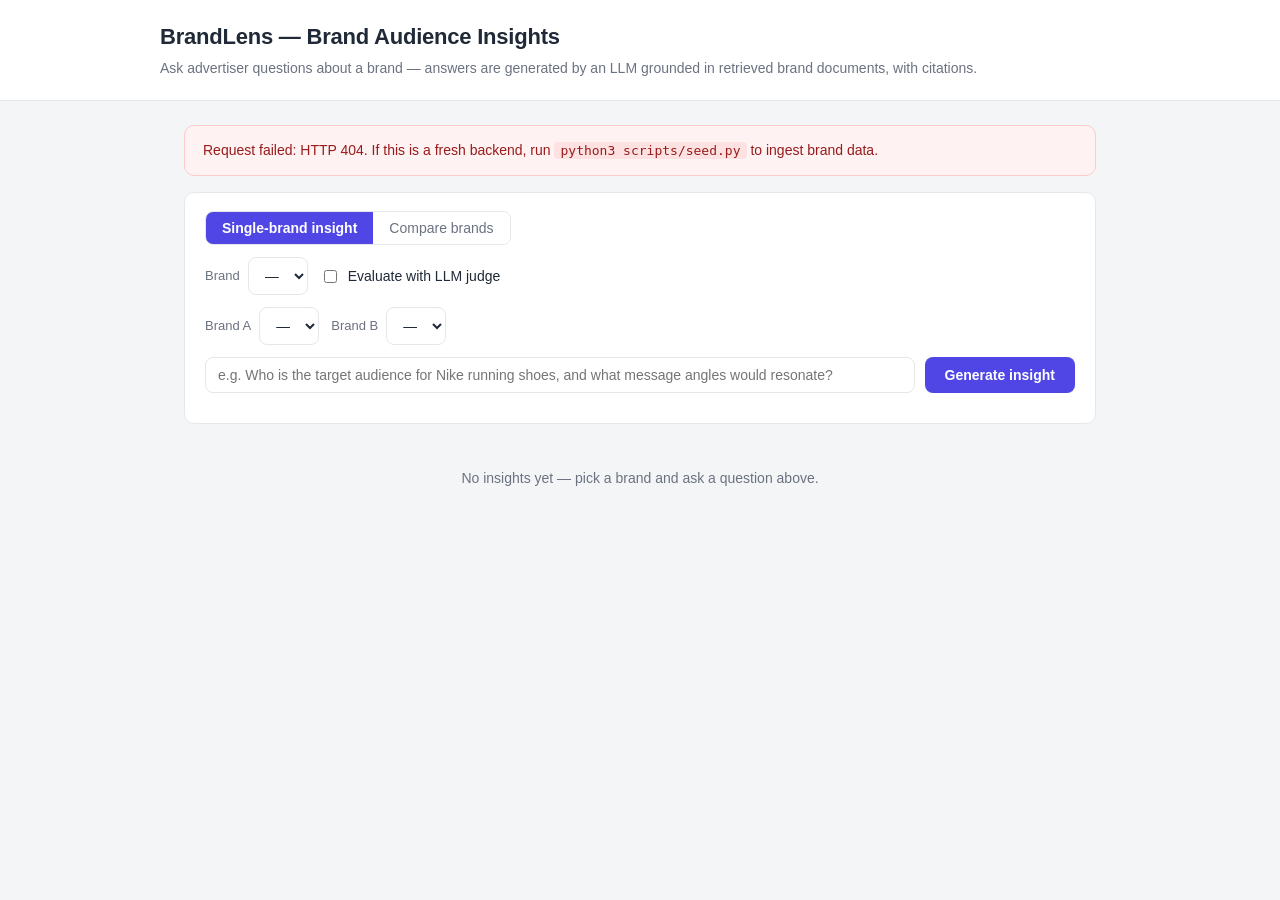
==== src/main/resources/static/index.html @ 87327b02 "BrandLens: brand insights service (Spring Boot + pgvector + Ollama)" ====
<!DOCTYPE html>
<html lang="en">
<head>
<meta charset="utf-8">
<meta name="viewport" content="width=device-width, initial-scale=1">
<title>BrandLens — Brand Audience Insights</title>
<style>
  :root {
    --bg: #f4f5f7;
    --card: #ffffff;
    --ink: #1f2937;
    --muted: #6b7280;
    --line: #e5e7eb;
    --accent: #4f46e5;
    --accent-soft: #eef2ff;
    --good: #16a34a;
    --warn: #d97706;
    --bad: #dc2626;
  }
  * { box-sizing: border-box; }
  body {
    margin: 0;
    background: var(--bg);
    color: var(--ink);
    font-family: -apple-system, BlinkMacSystemFont, "Segoe UI", Roboto, Helvetica, Arial, sans-serif;
    line-height: 1.55;
  }
  header {
    background: var(--card);
    border-bottom: 1px solid var(--line);
    padding: 20px 24px;
  }
  header .wrap { max-width: 960px; margin: 0 auto; }
  header h1 { margin: 0; font-size: 22px; font-weight: 700; letter-spacing: -0.01em; }
  header p { margin: 4px 0 0; color: var(--muted); font-size: 14px; }
  main { max-width: 960px; margin: 0 auto; padding: 24px; }
  .card {
    background: var(--card);
    border: 1px solid var(--line);
    border-radius: 10px;
    padding: 18px 20px;
    margin-bottom: 16px;
  }
  .controls-row { display: flex; flex-wrap: wrap; gap: 12px; align-items: center; margin-bottom: 12px; }
  .controls-row:last-child { margin-bottom: 0; }
  .tabs { display: inline-flex; border: 1px solid var(--line); border-radius: 8px; overflow: hidden; }
  .tabs button {
    border: 0; background: var(--card); padding: 8px 16px; font-size: 14px;
    cursor: pointer; color: var(--muted);
  }
  .tabs button.active { background: var(--accent); color: #fff; font-weight: 600; }
  label.field { font-size: 13px; color: var(--muted); display: inline-flex; align-items: center; gap: 8px; }
  select, input[type="text"] {
    font-size: 14px; padding: 9px 12px; border: 1px solid var(--line);
    border-radius: 8px; background: #fff; color: var(--ink);
  }
  select:focus, input[type="text"]:focus { outline: 2px solid var(--accent-soft); border-color: var(--accent); }
  .ask-row { display: flex; gap: 10px; }
  .ask-row input { flex: 1; }
  button.primary {
    background: var(--accent); color: #fff; border: 0; border-radius: 8px;
    padding: 10px 20px; font-size: 14px; font-weight: 600; cursor: pointer; white-space: nowrap;
  }
  button.primary:disabled { opacity: 0.55; cursor: default; }
  button.ghost {
    background: transparent; border: 1px solid var(--line); border-radius: 8px;
    padding: 10px 14px; font-size: 14px; cursor: pointer; color: var(--muted);
  }
  .check { font-size: 14px; color: var(--ink); display: inline-flex; align-items: center; gap: 8px; cursor: pointer; }
  .profile { font-size: 13px; color: var(--muted); }
  .profile strong { color: var(--ink); }
  .profile .tags { display: flex; flex-wrap: wrap; gap: 6px; margin-top: 6px; }
  .profile .tag {
    background: var(--accent-soft); color: var(--accent); border-radius: 999px;
    padding: 2px 10px; font-size: 12px;
  }
  #error-banner {
    background: #fef2f2; border: 1px solid #fecaca; color: #991b1b;
    border-radius: 10px; padding: 14px 18px; margin-bottom: 16px; font-size: 14px;
  }
  #error-banner code { background: #fee2e2; padding: 1px 6px; border-radius: 4px; font-size: 13px; }
  .turn { margin-bottom: 16px; }
  .q {
    background: var(--accent-soft); border-radius: 10px; padding: 12px 16px;
    font-size: 15px; font-weight: 600; margin-bottom: 8px;
  }
  .q .who { display: block; font-size: 12px; font-weight: 400; color: var(--muted); margin-bottom: 2px; }
  .a { background: var(--card); border: 1px solid var(--line); border-radius: 10px; padding: 16px 18px; }
  .a .who { font-size: 12px; color: var(--muted); margin-bottom: 8px; }
  .a .body { font-size: 14.5px; white-space: pre-wrap; }
  .sources { margin-top: 14px; border-top: 1px dashed var(--line); padding-top: 10px; }
  .sources h4 { margin: 0 0 6px; font-size: 12px; text-transform: uppercase; letter-spacing: 0.05em; color: var(--muted); }
  .sources ul { margin: 0; padding-left: 18px; font-size: 13px; color: var(--muted); }
  .eval { margin-top: 14px; border-top: 1px dashed var(--line); padding-top: 12px; }
  .eval h4 { margin: 0 0 10px; font-size: 12px; text-transform: uppercase; letter-spacing: 0.05em; color: var(--muted); }
  .score-row { display: flex; align-items: center; gap: 10px; margin-bottom: 8px; font-size: 13px; }
  .score-row .lbl { width: 110px; flex-shrink: 0; }
  .segs { display: inline-flex; gap: 3px; }
  .seg { width: 22px; height: 10px; border-radius: 3px; background: var(--line); }
  .seg.on { background: var(--good); }
  .seg.mid { background: var(--warn); }
  .seg.off { background: var(--bad); }
  .seg.na { background: var(--line); }
  .score-num { font-weight: 700; min-width: 36px; }
  .rationale { font-size: 13px; color: var(--muted); margin: 2px 0 10px 120px; }
  .spinner {
    display: inline-block; width: 14px; height: 14px; margin-right: 8px;
    border: 2px solid var(--line); border-top-color: var(--accent);
    border-radius: 50%; animation: spin 0.8s linear infinite; vertical-align: -2px;
  }
  @keyframes spin { to { transform: rotate(360deg); } }
  #loading { text-align: center; color: var(--muted); font-size: 14px; padding: 12px; }
  .hint { font-size: 13px; color: var(--muted); }
  .empty { text-align: center; color: var(--muted); font-size: 14px; padding: 28px 0; }
</style>
</head>
<body>
<header>
  <div class="wrap">
    <h1>BrandLens &mdash; Brand Audience Insights</h1>
    <p>Ask advertiser questions about a brand &mdash; answers are generated by an LLM grounded in retrieved brand documents, with citations.</p>
  </div>
</header>
<main>
  <div id="error-banner" hidden></div>

  <div class="card">
    <div class="controls-row">
      <div class="tabs">
        <button id="tab-insight" class="active">Single-brand insight</button>
        <button id="tab-compare">Compare brands</button>
      </div>
    </div>
    <div class="controls-row" id="insight-controls">
      <label class="field">Brand
        <select id="brand-select"><option>Loading&hellip;</option></select>
      </label>
      <label class="check"><input type="checkbox" id="eval-toggle"> Evaluate with LLM judge</label>
    </div>
    <div class="controls-row" id="compare-controls" hidden>
      <label class="field">Brand A
        <select id="brandA-select"></select>
      </label>
      <label class="field">Brand B
        <select id="brandB-select"></select>
      </label>
    </div>
    <div class="controls-row ask-row">
      <input type="text" id="question" placeholder="e.g. Who is the target audience for Nike running shoes, and what message angles would resonate?">
      <button class="primary" id="ask-btn">Generate insight</button>
    </div>
    <div class="controls-row">
      <div class="profile" id="brand-profile"></div>
    </div>
  </div>

  <div id="thread"><div class="empty">No insights yet &mdash; pick a brand and ask a question above.</div></div>
  <div id="loading" hidden><span class="spinner"></span><span id="loading-text">Generating&hellip;</span></div>

  <div class="card" id="followup-card" hidden>
    <div class="controls-row ask-row">
      <input type="text" id="followup" placeholder="Ask a follow-up, e.g. What about their pricing strategy for that audience?">
      <button class="primary" id="followup-btn">Ask follow-up</button>
      <button class="ghost" id="clear-btn">New thread</button>
    </div>
    <div class="hint">Follow-ups reuse the conversation above as context (stateless <code>history[]</code>).</div>
  </div>
</main>

<script>
(function () {
  "use strict";
  var API = ""; // same origin — Spring Boot serves this page, no CORS issues
  var state = {
    mode: "insight",
    brands: [],          // ["nike", ...]
    profiles: {},       // brand -> profile JSON
    thread: [],         // [{role:"user"|"assistant", content, meta}]
    currentBrand: null,
    busy: false
  };

  var $ = function (id) { return document.getElementById(id); };
  var errBanner = $("error-banner"), threadEl = $("thread"),
      loadingEl = $("loading"), loadingText = $("loading-text");

  function showError(msg) {
    errBanner.innerHTML = msg;
    errBanner.hidden = false;
  }
  function clearError() { errBanner.hidden = true; errBanner.innerHTML = ""; }

  function setBusy(b, label) {
    state.busy = b;
    $("ask-btn").disabled = b;
    $("followup-btn").disabled = b;
    loadingEl.hidden = !b;
    if (b) loadingText.textContent = label || "Generating…";
  }

  async function api(path, body) {
    var res;
    try {
      res = await fetch(API + path, {
        method: body === undefined ? "GET" : "POST",
        headers: { "Content-Type": "application/json" },
        body: body === undefined ? undefined : JSON.stringify(body)
      });
    } catch (e) {
      throw new Error("network");
    }
    var data = null;
    try { data = await res.json(); } catch (e) { /* non-JSON */ }
    if (!res.ok) {
      var msg = (data && (data.message || data.error)) || ("HTTP " + res.status);
      throw new Error("api:" + msg);
    }
    return data;
  }

  function friendlyError(e) {
    if (e.message === "network") {
      return "Couldn&rsquo;t reach the backend at <code>localhost:8081</code>. " +
        "Is Spring Boot running? In a terminal:<br><code>cd ~/workspace/brandlens &amp;&amp; mvn spring-boot:run</code> " +
        "(and <code>python3 scripts/seed.py</code> once to load data).";
    }
    return "Request failed: " + escapeHtml(e.message.replace(/^api:/, "")) +
      ". If this is a fresh backend, run <code>python3 scripts/seed.py</code> to ingest brand data.";
  }

  function escapeHtml(s) {
    return String(s == null ? "" : s)
      .replace(/&/g, "&amp;").replace(/</g, "&lt;")
      .replace(/>/g, "&gt;").replace(/"/g, "&quot;");
  }

  // Minimal safe formatting: escape first, then **bold** and line breaks.
  function fmt(text) {
    var h = escapeHtml(text);
    h = h.replace(/\*\*([^*]+)\*\*/g, "<strong>$1</strong>");
    return h;
  }

  function displayName(brand) {
    var p = state.profiles[brand];
    return (p && p.displayName) || brand.charAt(0).toUpperCase() + brand.slice(1);
  }

  function fillSelect(sel, brands, selected) {
    sel.innerHTML = "";
    brands.forEach(function (b) {
      var o = document.createElement("option");
      o.value = b; o.textContent = displayName(b);
      if (b === selected) o.selected = true;
      sel.appendChild(o);
    });
  }

  async function loadBrands() {
    var brands = await api("/api/brands");
    if (!Array.isArray(brands) || !brands.length) throw new Error("api:empty brand list");
    state.brands = brands;
    fillSelect($("brand-select"), brands, brands[0]);
    fillSelect($("brandA-select"), brands, brands[0]);
    fillSelect($("brandB-select"), brands, brands.length > 1 ? brands[1] : brands[0]);
    // Preload profiles for display names + profile card.
    await Promise.all(brands.map(async function (b) {
      try { state.profiles[b] = await api("/api/brands/" + encodeURIComponent(b)); }
      catch (e) { /* profile optional */ }
    }));
    fillSelect($("brand-select"), brands, brands[0]);
    fillSelect($("brandA-select"), brands, brands[0]);
    fillSelect($("brandB-select"), brands, brands.length > 1 ? brands[1] : brands[0]);
    state.currentBrand = brands[0];
    renderProfile();
  }

  function renderProfile() {
    var el = $("brand-profile");
    var p = state.profiles[state.currentBrand];
    if (!p) { el.innerHTML = ""; return; }
    var tags = [];
    (p.products || []).slice(0, 4).forEach(function (x) { tags.push("<span class='tag'>" + escapeHtml(x) + "</span>"); });
    el.innerHTML =
      "<strong>" + escapeHtml(p.displayName || state.currentBrand) + "</strong>" +
      (p.tagline ? " &mdash; " + escapeHtml(p.tagline) : "") +
      (p.industry ? " <span class='hint'>(" + escapeHtml(p.industry) + ")</span>" : "") +
      (tags.length ? "<div class='tags'>" + tags.join("") + "</div>" : "");
  }

  function sourcesHtml(sources) {
    if (!sources || !sources.length) return "";
    var items = sources.map(function (s) {
      var doc = s.docId != null ? s.docId : ("chunk " + s.chunkId);
      var sim = (typeof s.score === "number") ? " (dist " + s.score.toFixed(3) + ")" : "";
      return "<li>" + escapeHtml(doc) + escapeHtml(sim) + "</li>";
    }).join("");
    return "<div class='sources'><h4>Sources</h4><ul>" + items + "</ul></div>";
  }

  function scoreSegs(score) {
    // score 1-5; -1 (or other) => n/a gray
    var out = "";
    for (var i = 1; i <= 5; i++) {
      var cls = "na";
      if (score >= 1 && score <= 5) {
        cls = i <= score ? (score >= 4 ? "on" : score >= 3 ? "mid" : "off") : "";
      }
      out += "<span class='seg " + cls + "'></span>";
    }
    return out;
  }

  function evalHtml(ev) {
    if (!ev) return "";
    function row(label, score, rationale) {
      var num = (score >= 1 && score <= 5) ? score + " / 5" : "n/a";
      return "<div class='score-row'><span class='lbl'>" + label + "</span>" +
        "<span class='segs'>" + scoreSegs(score) + "</span>" +
        "<span class='score-num'>" + num + "</span></div>" +
        (rationale ? "<div class='rationale'>" + escapeHtml(rationale) + "</div>" : "");
    }
    return "<div class='eval'><h4>LLM judge scores</h4>" +
      row("Groundedness", ev.groundedness, ev.groundednessRationale) +
      row("Relevance", ev.relevance, ev.relevanceRationale) + "</div>";
  }

  function renderThread() {
    if (!state.thread.length) {
      threadEl.innerHTML = "<div class='empty'>No insights yet &mdash; pick a brand and ask a question above.</div>";
      $("followup-card").hidden = true;
      return;
    }
    var html = "";
    state.thread.forEach(function (t) {
      if (t.role === "user") {
        html += "<div class='turn'><div class='q'><span class='who'>You asked" +
          (t.brandLabel ? " · " + escapeHtml(t.brandLabel) : "") + "</span>" +
          escapeHtml(t.content) + "</div></div>";
      } else {
        html += "<div class='turn'><div class='a'><div class='who'>BrandLens" +
          (t.brandLabel ? " · " + escapeHtml(t.brandLabel) : "") + "</div>" +
          "<div class='body'>" + fmt(t.content) + "</div>" +
          sourcesHtml(t.sources) + evalHtml(t.eval) + "</div></div>";
      }
    });
    threadEl.innerHTML = html;
    // Follow-up card only makes sense in single-brand insight mode.
    $("followup-card").hidden = !(state.mode === "insight" && state.thread.length);
    threadEl.lastElementChild.scrollIntoView({ behavior: "smooth", block: "nearest" });
  }

  function historyForApi() {
    return state.thread
      .filter(function (t) { return t.role === "user" || t.role === "assistant"; })
      .map(function (t) { return { role: t.role, content: t.content }; });
  }

  async function ask() {
    if (state.busy) return;
    var q = $("question").value.trim();
    if (!q) { $("question").focus(); return; }
    clearError();

    if (state.mode === "compare") {
      var a = $("brandA-select").value, b = $("brandB-select").value;
      if (a === b) { showError("Pick two <em>different</em> brands to compare."); return; }
      setBusy(true, "Comparing " + displayName(a) + " vs " + displayName(b) + "…");
      try {
        var res = await api("/api/compare", { brandA: a, brandB: b, question: q });
        state.thread.push({ role: "user", content: q, brandLabel: displayName(a) + " vs " + displayName(b) });
        state.thread.push({
          role: "assistant", content: res.comparison || "(empty response)",
          brandLabel: displayName(res.brandA || a) + " vs " + displayName(res.brandB || b),
          sources: (res.sourcesA || []).concat((res.sourcesB || []).map(function (s) {
            return { chunkId: s.chunkId, docId: s.docId, score: s.score };
          })),
          eval: null
        });
        // Tag compare sources per brand for the list.
        var last = state.thread[state.thread.length - 1];
        last.sourcesA = res.sourcesA || []; last.sourcesB = res.sourcesB || [];
        last.compareView = true;
        renderThreadCompare();
      } catch (e) { showError(friendlyError(e)); }
      setBusy(false);
      return;
    }

    // insight mode
    var brand = $("brand-select").value;
    var useEval = $("eval-toggle").checked;
    setBusy(true, useEval ? "Generating insight + judging…" : "Generating insight…");
    try {
      var body = { brand: brand, question: q, history: historyForApi() };
      var out = useEval ? await api("/api/insights/eval", body) : await api("/api/insights", body);
      state.thread.push({ role: "user", content: q, brandLabel: displayName(brand) });
      state.thread.push({
        role: "assistant",
        content: out.insight || "(empty response)",
        brandLabel: displayName(out.brand || brand),
        sources: out.sources || [],
        eval: useEval ? {
          groundedness: out.groundedness, groundednessRationale: out.groundednessRationale,
          relevance: out.relevance, relevanceRationale: out.relevanceRationale
        } : null
      });
      $("question").value = "";
      renderThread();
    } catch (e) { showError(friendlyError(e)); }
    setBusy(false);
  }

  // Compare answers get per-brand source lists instead of one merged list.
  function renderThreadCompare() {
    var html = "";
    state.thread.forEach(function (t) {
      if (t.role === "user") {
        html += "<div class='turn'><div class='q'><span class='who'>You asked" +
          (t.brandLabel ? " · " + escapeHtml(t.brandLabel) : "") + "</span>" +
          escapeHtml(t.content) + "</div></div>";
      } else if (t.compareView) {
        html += "<div class='turn'><div class='a'><div class='who'>BrandLens · " +
          escapeHtml(t.brandLabel) + "</div>" +
          "<div class='body'>" + fmt(t.content) + "</div>" +
          "<div class='sources'><h4>Sources — " + escapeHtml(displayName($("brandA-select").value)) +
          "</h4><ul>" + (t.sourcesA || []).map(function (s) {
            return "<li>" + escapeHtml(s.docId || ("chunk " + s.chunkId)) + "</li>";
          }).join("") + "</ul></div>" +
          "<div class='sources'><h4>Sources — " + escapeHtml(displayName($("brandB-select").value)) +
          "</h4><ul>" + (t.sourcesB || []).map(function (s) {
            return "<li>" + escapeHtml(s.docId || ("chunk " + s.chunkId)) + "</li>";
          }).join("") + "</ul></div>" +
          "</div></div>";
      } else {
        html += "<div class='turn'><div class='a'><div class='who'>BrandLens" +
          (t.brandLabel ? " · " + escapeHtml(t.brandLabel) : "") + "</div>" +
          "<div class='body'>" + fmt(t.content) + "</div>" +
          sourcesHtml(t.sources) + evalHtml(t.eval) + "</div></div>";
      }
    });
    threadEl.innerHTML = html;
    $("followup-card").hidden = true;
  }

  async function followup() {
    if (state.busy || state.mode !== "insight") return;
    var q = $("followup").value.trim();
    if (!q) { $("followup").focus(); return; }
    clearError();
    var brand = $("brand-select").value;
    var useEval = $("eval-toggle").checked;
    setBusy(true, useEval ? "Generating follow-up + judging…" : "Generating follow-up…");
    try {
      var body = { brand: brand, question: q, history: historyForApi() };
      var out = useEval ? await api("/api/insights/eval", body) : await api("/api/insights", body);
      state.thread.push({ role: "user", content: q, brandLabel: displayName(brand) });
      state.thread.push({
        role: "assistant",
        content: out.insight || "(empty response)",
        brandLabel: displayName(out.brand || brand),
        sources: out.sources || [],
        eval: useEval ? {
          groundedness: out.groundedness, groundednessRationale: out.groundednessRationale,
          relevance: out.relevance, relevanceRationale: out.relevanceRationale
        } : null
      });
      $("followup").value = "";
      renderThread();
    } catch (e) { showError(friendlyError(e)); }
    setBusy(false);
  }

  function setMode(mode) {
    state.mode = mode;
    $("tab-insight").classList.toggle("active", mode === "insight");
    $("tab-compare").classList.toggle("active", mode === "compare");
    $("insight-controls").hidden = mode !== "insight";
    $("compare-controls").hidden = mode !== "compare";
    $("brand-profile").style.display = mode === "insight" ? "" : "none";
    $("ask-btn").textContent = mode === "compare" ? "Compare brands" : "Generate insight";
    state.thread = [];
    renderThread();
  }

  // Events
  $("ask-btn").addEventListener("click", ask);
  $("question").addEventListener("keydown", function (e) { if (e.key === "Enter") ask(); });
  $("followup-btn").addEventListener("click", followup);
  $("followup").addEventListener("keydown", function (e) { if (e.key === "Enter") followup(); });
  $("clear-btn").addEventListener("click", function () { state.thread = []; renderThread(); });
  $("tab-insight").addEventListener("click", function () { setMode("insight"); });
  $("tab-compare").addEventListener("click", function () { setMode("compare"); });
  $("brand-select").addEventListener("change", function () {
    state.currentBrand = $("brand-select").value;
    state.thread = []; // avoid cross-brand history confusion
    renderProfile(); renderThread();
  });

  // Boot
  (async function () {
    try {
      await loadBrands();
    } catch (e) {
      showError(friendlyError(e));
      ["brand-select", "brandA-select", "brandB-select"].forEach(function (id) {
        $(id).innerHTML = "<option>—</option>";
      });
    }
  })();
})();
</script>
</body>
</html>
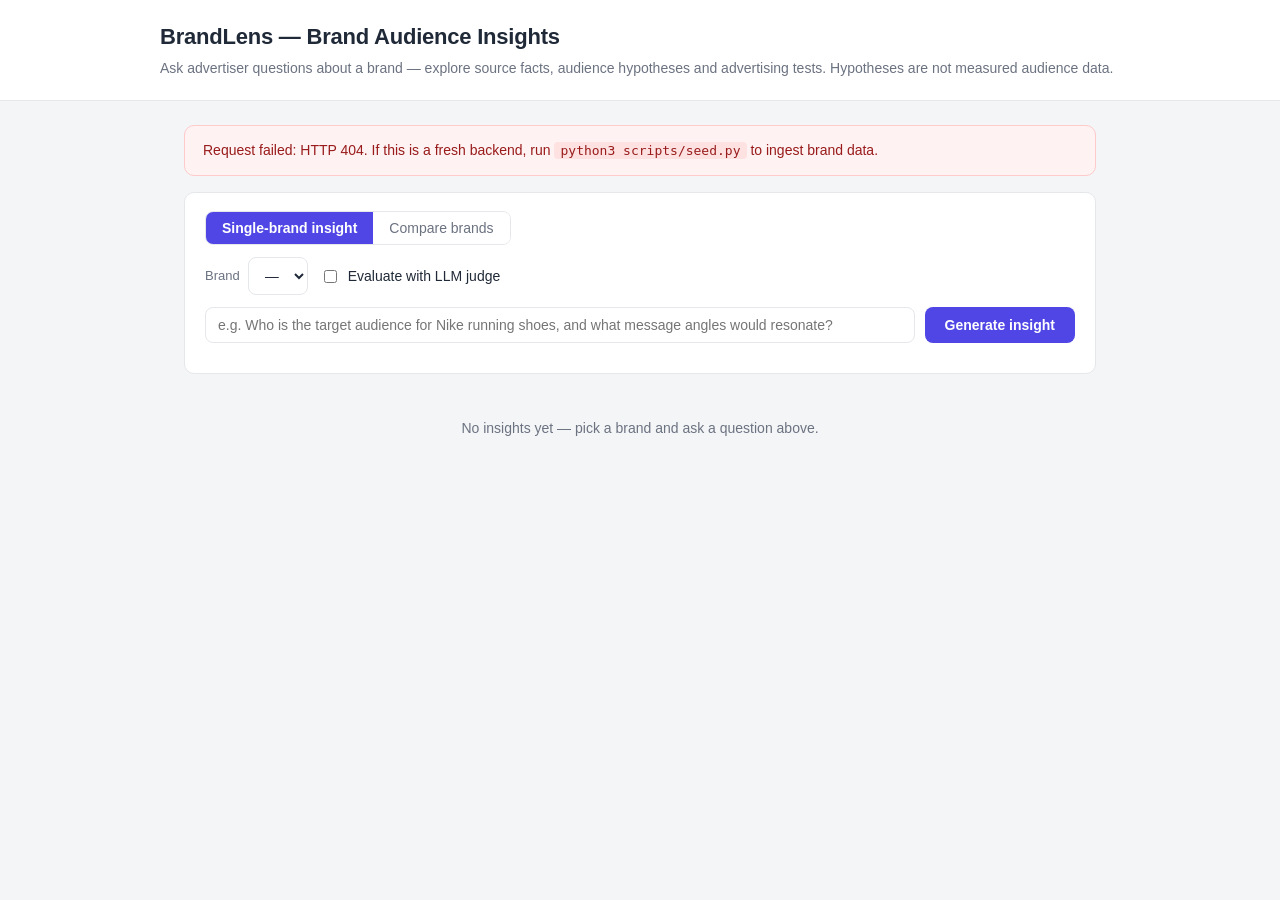
==== commit 178d3f45: "Improve evidence UX, contextual retrieval and evaluation; add public walkthrough" ====
--- a/src/main/resources/static/index.html
+++ b/src/main/resources/static/index.html
@@ -17,6 +17,8 @@
     --warn: #d97706;
     --bad: #dc2626;
   }
+  [hidden] { display: none !important; }
+  @media(max-width:600px) { .ask-row { flex-wrap:wrap; } .ask-row input { min-width:0; width:100%; } main { padding:12px; } }
   * { box-sizing: border-box; }
   body {
     margin: 0;
@@ -118,11 +120,11 @@
 <header>
   <div class="wrap">
     <h1>BrandLens &mdash; Brand Audience Insights</h1>
-    <p>Ask advertiser questions about a brand &mdash; answers are generated by an LLM grounded in retrieved brand documents, with citations.</p>
+    <p>Ask advertiser questions about a brand &mdash; explore source facts, audience hypotheses and advertising tests. Hypotheses are not measured audience data.</p>
   </div>
 </header>
 <main>
-  <div id="error-banner" hidden></div>
+  <div id="error-banner" role="alert" hidden></div>
 
   <div class="card">
     <div class="controls-row">
@@ -155,7 +157,7 @@
   </div>
 
   <div id="thread"><div class="empty">No insights yet &mdash; pick a brand and ask a question above.</div></div>
-  <div id="loading" hidden><span class="spinner"></span><span id="loading-text">Generating&hellip;</span></div>
+  <div id="loading" role="status" aria-live="polite" hidden><span class="spinner"></span><span id="loading-text">Generating&hellip;</span></div>
 
   <div class="card" id="followup-card" hidden>
     <div class="controls-row ask-row">
@@ -163,7 +165,7 @@
       <button class="primary" id="followup-btn">Ask follow-up</button>
       <button class="ghost" id="clear-btn">New thread</button>
     </div>
-    <div class="hint">Follow-ups reuse the conversation above as context (stateless <code>history[]</code>).</div>
+    <div class="hint">Follow-ups include recent user questions in retrieval. Start a new thread when changing topics.</div>
   </div>
 </main>
 
@@ -192,6 +194,7 @@
 
   function setBusy(b, label) {
     state.busy = b;
+    ["brand-select","brandA-select","brandB-select","tab-insight","tab-compare","clear-btn","eval-toggle"].forEach(function(id) { $(id).disabled = b; });
     $("ask-btn").disabled = b;
     $("followup-btn").disabled = b;
     loadingEl.hidden = !b;
@@ -290,12 +293,11 @@
 
   function sourcesHtml(sources) {
     if (!sources || !sources.length) return "";
-    var items = sources.map(function (s) {
-      var doc = s.docId != null ? s.docId : ("chunk " + s.chunkId);
-      var sim = (typeof s.score === "number") ? " (dist " + s.score.toFixed(3) + ")" : "";
-      return "<li>" + escapeHtml(doc) + escapeHtml(sim) + "</li>";
-    }).join("");
-    return "<div class='sources'><h4>Sources</h4><ul>" + items + "</ul></div>";
+    return "<div class='sources'><h4>Evidence — expand to inspect</h4>" + sources.map(function(s) {
+      return "<details><summary>" + escapeHtml(s.docId) + " · chunk " + s.chunkId +
+        (s.cited ? " · referenced in answer" : " · retrieved, not cited") + "</summary><p>" +
+        escapeHtml(s.excerpt || "Excerpt unavailable") + "</p></details>";
+    }).join("") + "<p class='hint'>A valid reference does not prove that the source supports every claim.</p></div>";
   }
 
   function scoreSegs(score) {
@@ -320,7 +322,7 @@
         "<span class='score-num'>" + num + "</span></div>" +
         (rationale ? "<div class='rationale'>" + escapeHtml(rationale) + "</div>" : "");
     }
-    return "<div class='eval'><h4>LLM judge scores</h4>" +
+    return "<div class='eval'><h4>LLM judge scores — experimental, not human-calibrated</h4>" +
       row("Groundedness", ev.groundedness, ev.groundednessRationale) +
       row("Relevance", ev.relevance, ev.relevanceRationale) + "</div>";
   }
@@ -380,7 +382,7 @@
         // Tag compare sources per brand for the list.
         var last = state.thread[state.thread.length - 1];
         last.sourcesA = res.sourcesA || []; last.sourcesB = res.sourcesB || [];
-        last.compareView = true;
+        last.compareView = true; last.brandA = a; last.brandB = b;
         renderThreadCompare();
       } catch (e) { showError(friendlyError(e)); }
       setBusy(false);
@@ -423,14 +425,8 @@
         html += "<div class='turn'><div class='a'><div class='who'>BrandLens · " +
           escapeHtml(t.brandLabel) + "</div>" +
           "<div class='body'>" + fmt(t.content) + "</div>" +
-          "<div class='sources'><h4>Sources — " + escapeHtml(displayName($("brandA-select").value)) +
-          "</h4><ul>" + (t.sourcesA || []).map(function (s) {
-            return "<li>" + escapeHtml(s.docId || ("chunk " + s.chunkId)) + "</li>";
-          }).join("") + "</ul></div>" +
-          "<div class='sources'><h4>Sources — " + escapeHtml(displayName($("brandB-select").value)) +
-          "</h4><ul>" + (t.sourcesB || []).map(function (s) {
-            return "<li>" + escapeHtml(s.docId || ("chunk " + s.chunkId)) + "</li>";
-          }).join("") + "</ul></div>" +
+          "<h4>" + escapeHtml(displayName(t.brandA)) + "</h4>" + sourcesHtml(t.sourcesA) +
+          "<h4>" + escapeHtml(displayName(t.brandB)) + "</h4>" + sourcesHtml(t.sourcesB) +
           "</div></div>";
       } else {
         html += "<div class='turn'><div class='a'><div class='who'>BrandLens" +
